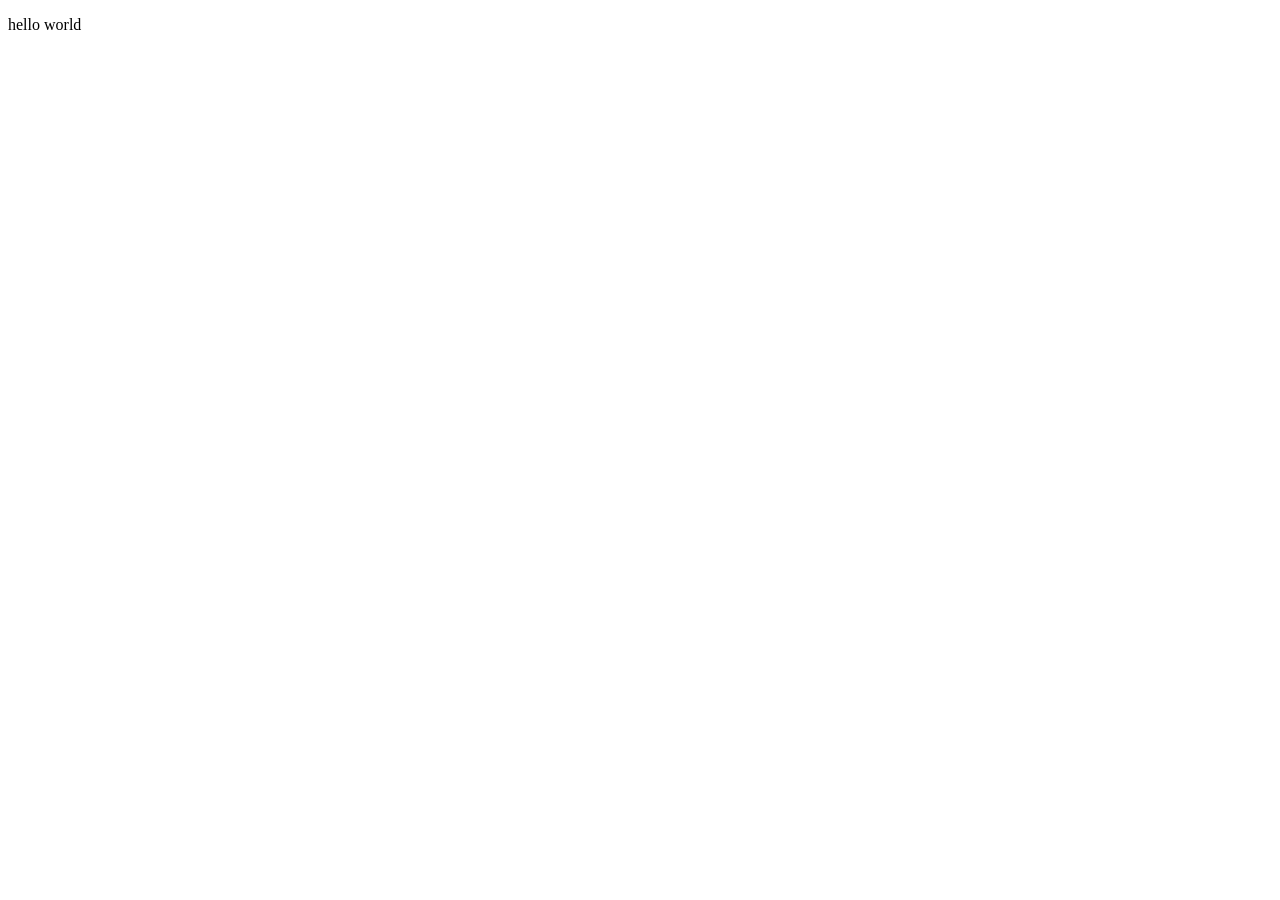
==== Index.html @ 4f3241d0 "new html file" ====
<!DOCTYPE html>
<html lang="en">
<head>
    <meta charset="UTF-8">
    <meta name="viewport" content="width=device-width, initial-scale=1.0">
    <title>hello world</title>
</head>
<body>
    <p>hello world</p>
</body>
</html>
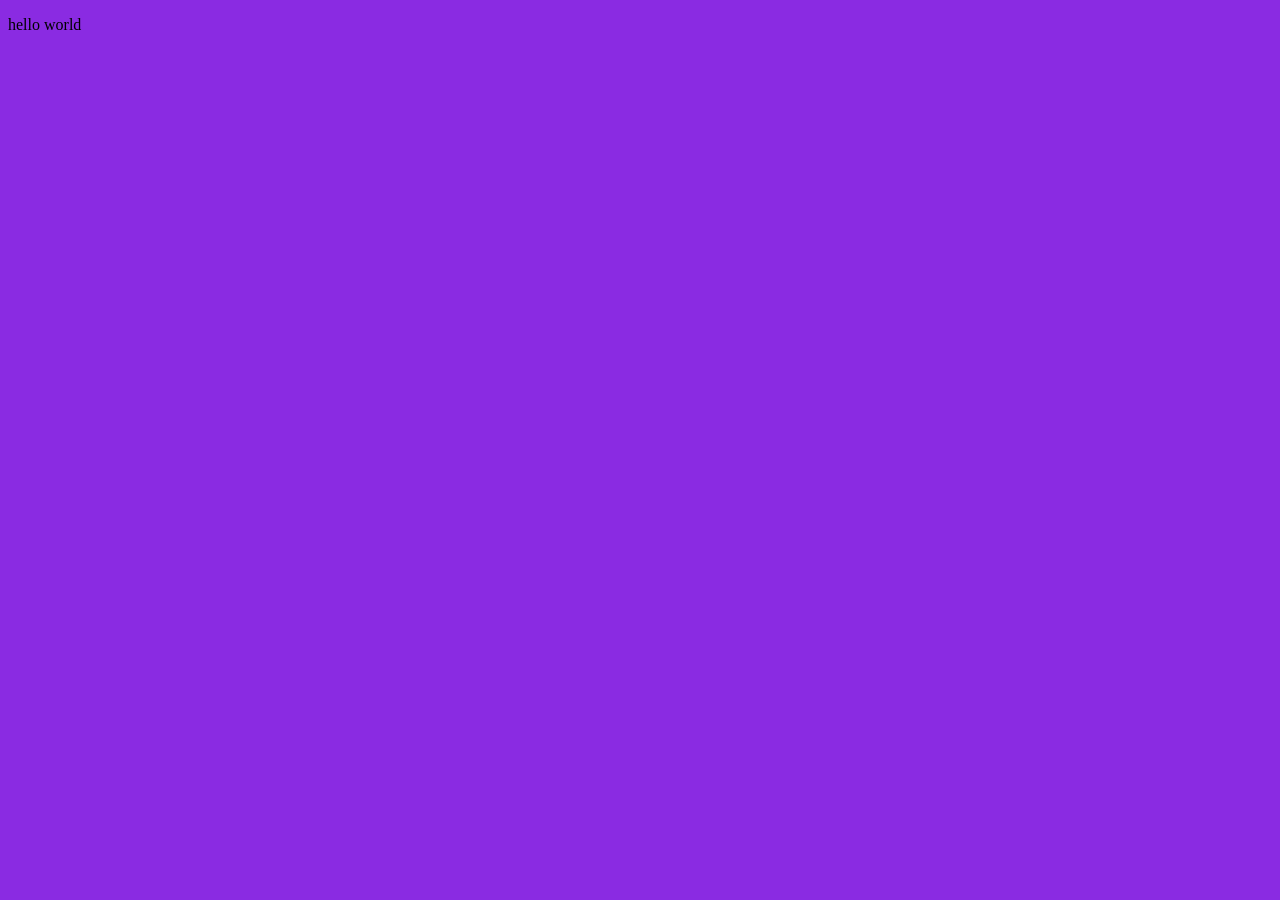
==== commit a161ab4e: "new css file" ====
--- a/Index.html
+++ b/Index.html
@@ -4,6 +4,7 @@
     <meta charset="UTF-8">
     <meta name="viewport" content="width=device-width, initial-scale=1.0">
     <title>hello world</title>
+    <link rel="stylesheet" href="style.css">
 </head>
 <body>
     <p>hello world</p>
--- a/style.css
+++ b/style.css
@@ -0,0 +1,3 @@
+body{
+    background-color: blueviolet;
+}
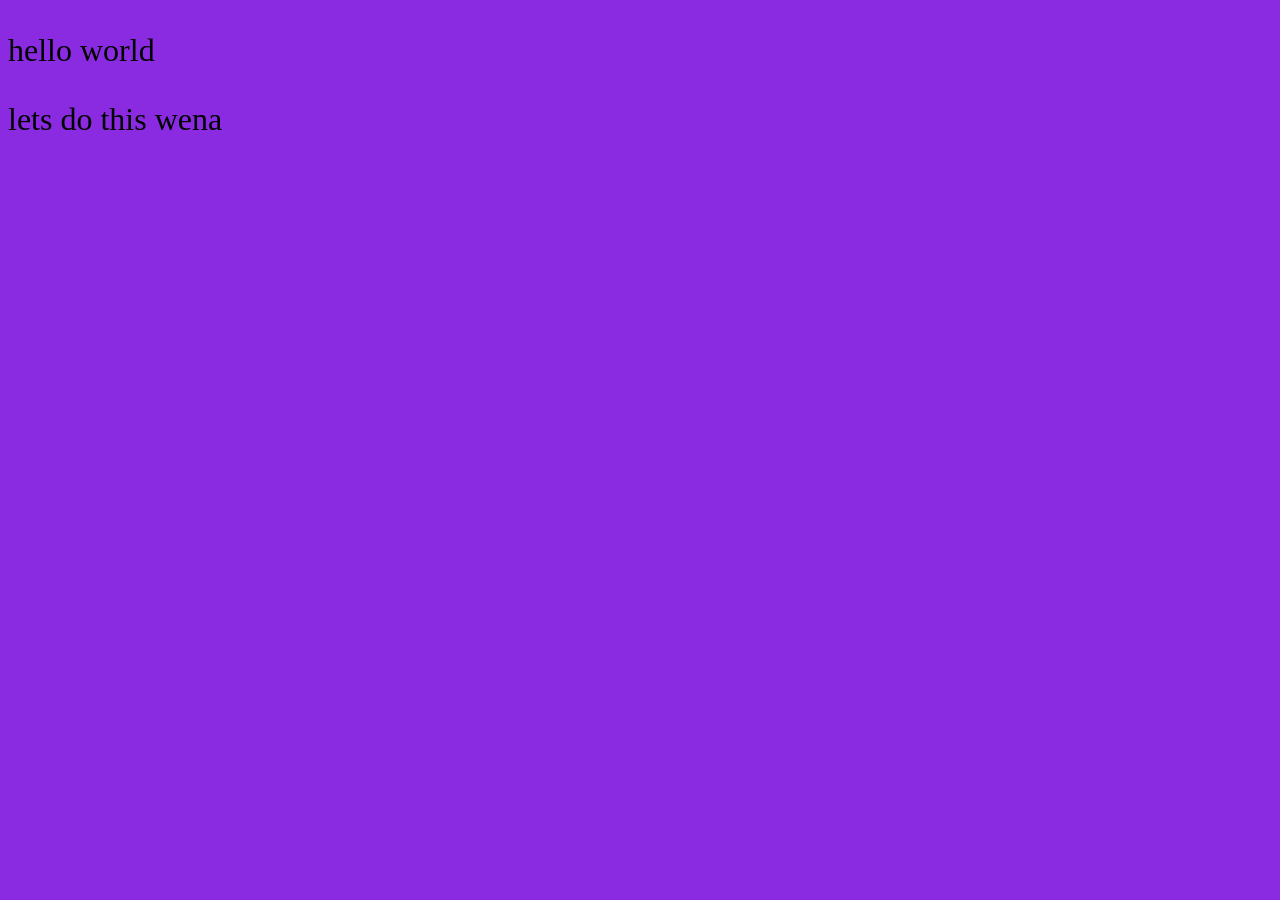
==== commit 08e653b7: "modified html" ====
--- a/Index.html
+++ b/Index.html
@@ -8,5 +8,6 @@
 </head>
 <body>
     <p>hello world</p>
+    <p>lets do this wena</p>
 </body>
 </html>
--- a/style.css
+++ b/style.css
@@ -1,3 +1,4 @@
 body{
     background-color: blueviolet;
+    font-size: 2rem;
 }
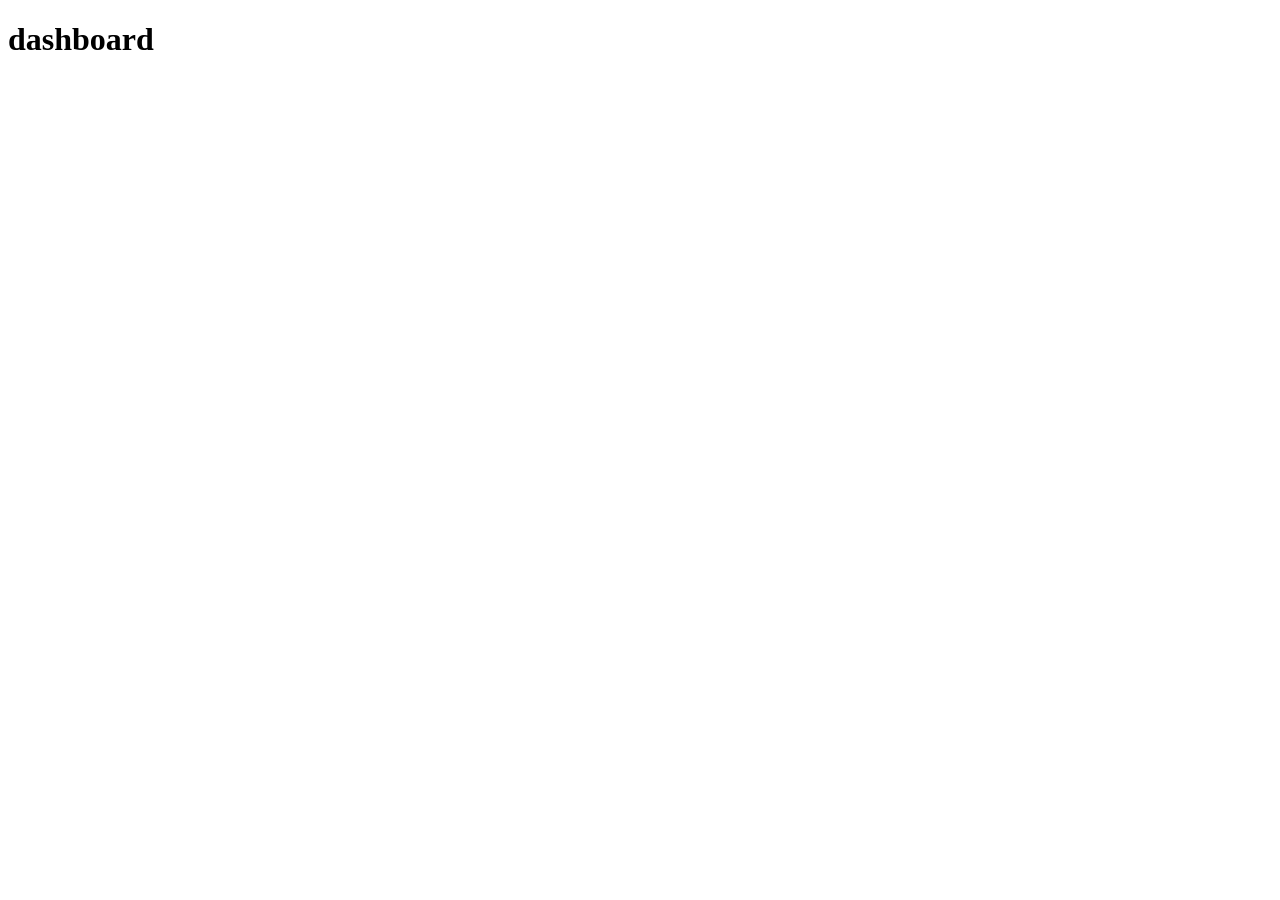
==== commit 294ce099: "added sign in and sign up files" ====
--- a/Index.html
+++ b/Index.html
@@ -3,11 +3,9 @@
 <head>
     <meta charset="UTF-8">
     <meta name="viewport" content="width=device-width, initial-scale=1.0">
-    <title>hello world</title>
-    <link rel="stylesheet" href="style.css">
+    <title>Dashboard</title>
 </head>
 <body>
-    <p>hello world</p>
-    <p>lets do this wena</p>
+    <h1>dashboard</h1>
 </body>
 </html>
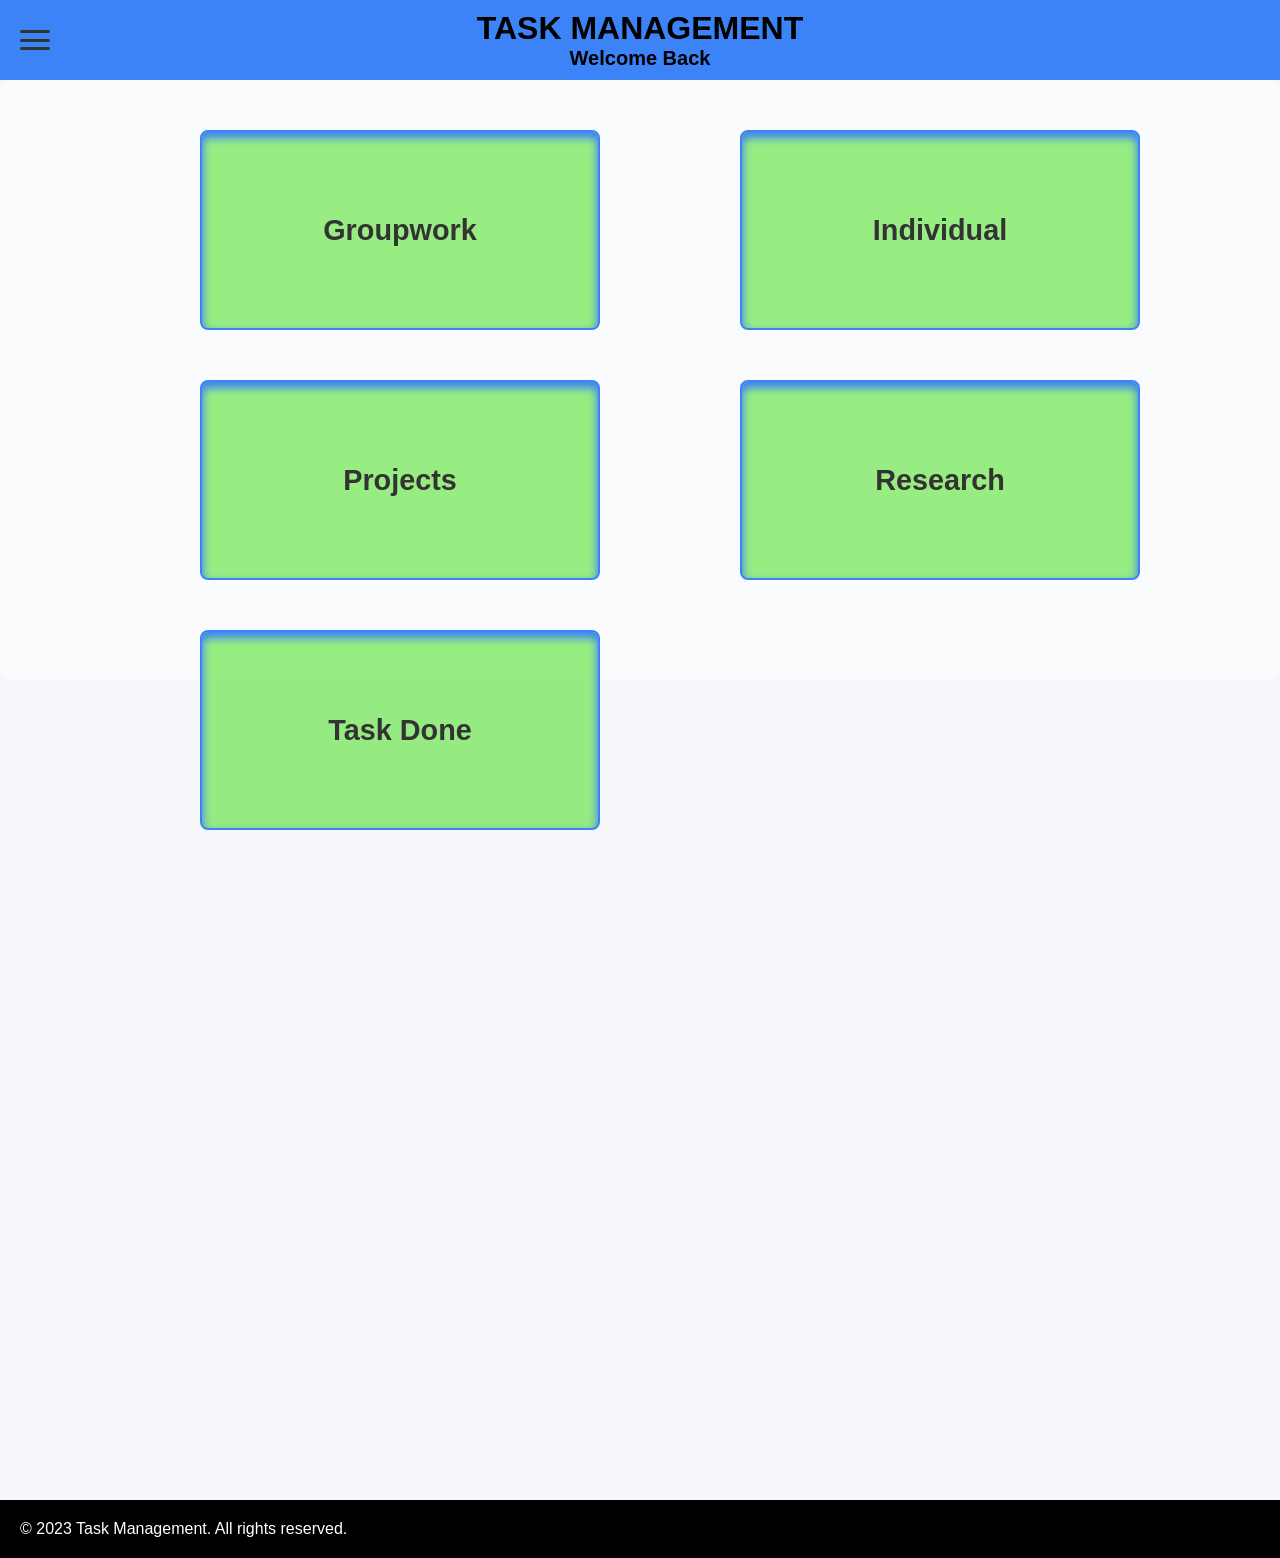
==== commit 823d33de: "did some changes on the html and css" ====
--- a/Index.html
+++ b/Index.html
@@ -4,8 +4,44 @@
     <meta charset="UTF-8">
     <meta name="viewport" content="width=device-width, initial-scale=1.0">
     <title>Dashboard</title>
+    <link rel="stylesheet" href="style.css">
 </head>
 <body>
-    <h1>dashboard</h1>
+    <header>
+    <h1>TASK MANAGEMENT</h1>
+    <p>Welcome Back</p> 
+    </header>
+
+    <div class="menu">
+        <button class="menu-btn" onclick="toggleMenu()">
+             <span></span>
+             <span></span>
+             <span></span>
+        </button>
+        <nav class="sidebar" id="sidebar">
+             <a href="#">Groupwork</a>
+             <a href="#">Individual</a>
+             <a href="#">Projects</a>
+             <a href="#">Research</a>
+             <a href="#">Task Done</a>
+        </nav>
+    </div>
+    <div class="mainbox">
+            <div class="groupbox"><p>Groupwork</p></div>
+            <div class="individualbox"><p>Individual</p></div>
+            <div class="projectsbox"><p>Projects</p></div>
+            <div class="researchbox"><p>Research</p></div>
+            <div class="taskdonebox"><p>Task Done</p></div>
+    </div>
+    <div class="calendar">
+<iframe src="https://calendar.google.com/calendar/embed?src=angelamaina001%40gmail.com&ctz=UTC" style="border: 0" width="800" height="600" frameborder="0" scrolling="no"></iframe>
+    </div>
+    <footer><p>&copy; 2023 Task Management. All rights reserved.</p></footer>
 </body>
+<script>
+    function toggleMenu() {
+  const sidebar = document.getElementById('sidebar');
+  sidebar.classList.toggle('active');
+}
+</script>
 </html>
--- a/style.css
+++ b/style.css
@@ -0,0 +1,178 @@
+ *{
+            margin: 0;
+            padding: 0;
+            box-sizing: border-box;
+        }
+
+body{
+            font-family: 'Segoe UI', Tahoma, Geneva, Verdana, sans-serif;
+            background-color: #F5F7FA;
+            min-height: 100vh;
+            display: grid;
+            grid-template-rows: auto 1fr auto;
+            width: 100%;
+                      
+}
+header{
+            background-color: #3b83f6 ;
+            padding: 10px;
+}
+header h1{
+  text-align: center;
+}
+header p{
+  text-align: center;
+  font-size: 20px;
+  font-weight: 600;
+}
+.menu-btn {
+  display: flex;
+  flex-direction: column;
+  justify-content: space-between;
+  width: 30px;
+  height: 20px;
+  background: transparent;
+  border: none;
+  cursor: pointer;
+  z-index: 100; /* Keeps button above the menu */
+  position: absolute;
+  top: 20px;
+  left: 20px;
+  margin-top: 10px;
+}
+.menu-btn span {
+  width: 100%;
+  height: 3px;
+  background-color: #333;
+  border-radius: 2px;
+}
+.sidebar {
+  position: fixed;
+  top: 0px;
+  left: 0;
+  width: 250px;
+  height: 100vh;
+  background-color: rgb(5, 5, 5 , 0.7);
+  padding-top: 60px;
+  
+  /* Hides the sidebar completely to the left */
+  transform: translateX(-100%); 
+  /* Smooth slide animation */
+  transition: transform 0.3s ease; 
+}
+.sidebar.active {
+  transform: translateX(0); /* Slides the menu into view */
+}
+
+/* Sidebar links */
+.sidebar a {
+  display: block;
+  color: rgb(255, 255, 255);
+  padding: 15px 25px;
+  text-decoration: none;
+}
+.mainbox{
+     display: grid;
+    grid-template-columns: repeat(2, 1fr); 
+    gap: 50px;
+    padding: 50px;
+    padding-left: 200px;
+    background-color:rgb(255, 255, 255 ,0.5);
+    border-radius: 8px;
+    width: 100%;
+    height: 600px;
+    
+}
+.mainbox p{
+  
+
+    font-size: 1.8rem;
+    font-weight: 600;
+    color: #333;
+}
+.groupbox{
+    display: flex;
+    align-items: center;
+    justify-content: center;
+    border: #3b83f6 solid 2px;
+    box-shadow: inset 0px 5px 9px 1px #3B82F6;
+    border-radius: 8px;   
+    background-color: rgb(85, 228, 50 ,0.6);
+    width: 400px;
+    height: 200px;
+  
+}
+.individualbox{
+     display: flex;
+    align-items: center;
+    justify-content: center;
+    border: #3b83f6 solid 2px;
+    box-shadow: inset 0px 5px 9px 1px #3B82F6;
+    border-radius: 8px;
+    padding: 10px;
+    background-color: rgb(85, 228, 50 ,0.6);
+     width: 400px;
+    height: 200px;
+  
+  
+    
+}
+.projectsbox{
+    display: flex;
+    align-items: center;
+    justify-content: center;
+    border: #3b83f6 solid 2px;
+    box-shadow: inset 0px 5px 9px 1px #3B82F6;
+    border-radius: 8px;
+    padding: 10px;
+    background-color: rgb(85, 228, 50 ,0.6);
+     width: 400px;
+    height: 200px;
+  
+  
+    
+}
+.researchbox{
+    display: flex;
+    align-items: center;
+    justify-content: center;
+    border: #3b83f6 solid 2px;
+    box-shadow: inset 0px 5px 9px 1px #3B82F6;
+    border-radius: 8px;
+    padding: 10px;
+    background-color: rgb(85, 228, 50 ,0.6);
+     width: 400px;
+    height: 200px;
+  
+  
+    
+}
+.taskdonebox{
+    display: flex;
+    align-items: center;
+    justify-content: center;
+    border: #3b83f6 solid 2px;
+    box-shadow: inset 0px 5px 9px 1px #3B82F6;
+    border-radius: 8px;
+    padding: 10px;
+    background-color: rgb(85, 228, 50 ,0.6);
+     width: 400px;
+    height: 200px;
+  
+  
+    
+}
+.calendar{
+    display: flex; 
+    justify-content: center;
+    margin-top: 200px;
+    padding: 10px;
+    
+   
+}
+
+footer{
+  padding: 20px;
+  background-color: rgb(0, 0, 0);
+  color: white;
+}
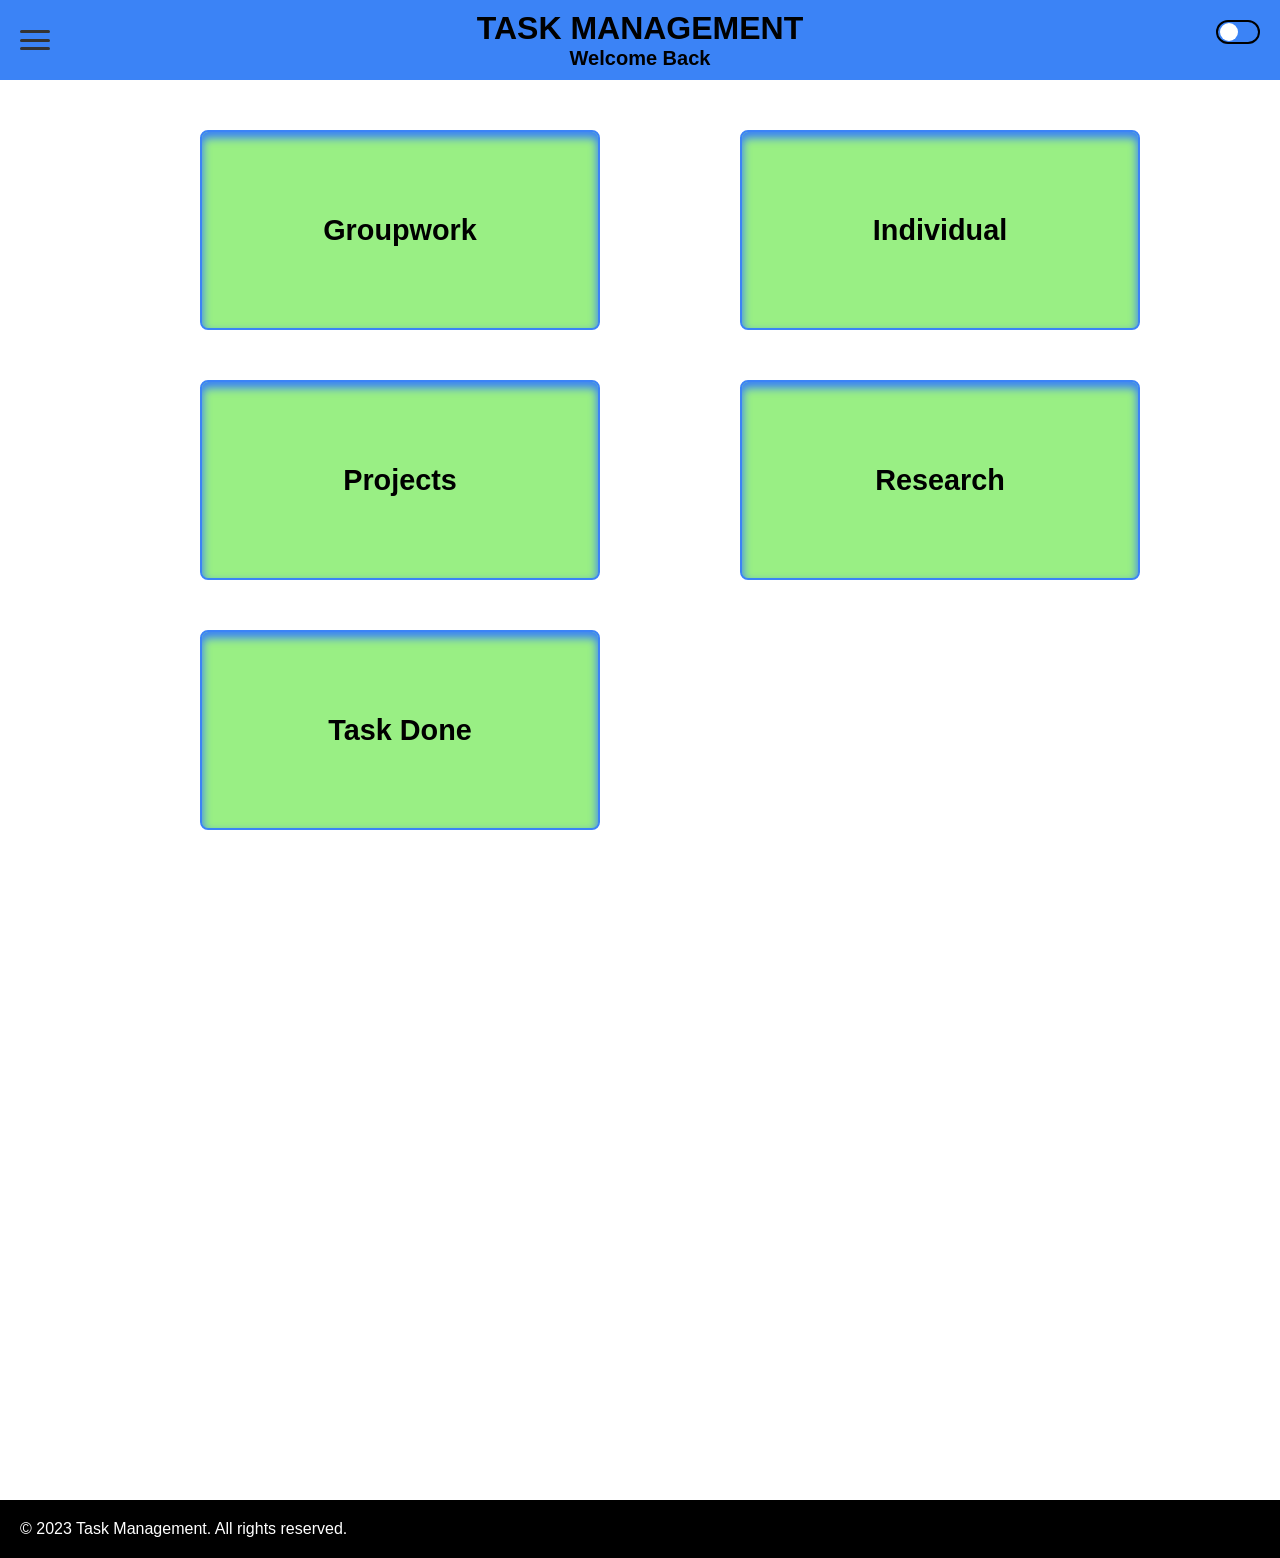
==== commit 6de02829: "added new lines of code" ====
--- a/Index.html
+++ b/Index.html
@@ -8,6 +8,12 @@
 </head>
 <body>
     <header>
+      <!-- Outer track -->
+<div class="myBtn">
+    <!-- Inner moving knob -->
+    <button class="myBtn2" id="toggle-knob" onclick="myFunction()" aria-label="Toggle theme"></button>
+</div>
+
     <h1>TASK MANAGEMENT</h1>
     <p>Welcome Back</p> 
     </header>
@@ -43,5 +49,14 @@
   const sidebar = document.getElementById('sidebar');
   sidebar.classList.toggle('active');
 }
+function myFunction() {
+    // Select the main body element of the page
+    const pageBody = document.body;
+    
+    // .toggle() automatically adds the class if it's missing, 
+    // and removes it if it's already there.
+    pageBody.classList.toggle("dark");
+}
+
 </script>
-</html>+</html
--- a/style.css
+++ b/style.css
@@ -77,7 +77,7 @@
     gap: 50px;
     padding: 50px;
     padding-left: 200px;
-    background-color:rgb(255, 255, 255 ,0.5);
+    /*background-color:rgb(255, 255, 255 ,0.5);*/
     border-radius: 8px;
     width: 100%;
     height: 600px;
@@ -88,7 +88,7 @@
 
     font-size: 1.8rem;
     font-weight: 600;
-    color: #333;
+    /*color: #333;*/
 }
 .groupbox{
     display: flex;
@@ -176,3 +176,67 @@
   background-color: rgb(0, 0, 0);
   color: white;
 }
+/* --- 1. Global Page Styles & Variables --- */
+:root {
+    --bg-page: transparent;
+    --bg-track: transparent;
+    --border-track: black;
+    --bg-knob: white;
+}
+
+/* These variables activate when the 'dark' class is added to the body */
+body.dark {
+    --bg-page: #000000;
+    --bg-track: #000000;
+    --border-track: #ffffff;
+}
+body {
+    background-color: var(--bg-page);
+    transition: background-color 0.3s ease;
+    margin: 0;
+}
+
+/* --- 2. Outer Track --- */
+.myBtn {
+    position: absolute;
+    top: 20px;
+    right: 20px; /* Locks it to the right side safely */
+    width: 44px; /* Slightly wider to accommodate a 20px knob */
+    height: 24px;
+    background: var(--bg-track);
+    border: var(--border-track) solid 2px;
+    border-radius: 12px;
+    display: flex;
+    align-items: center;
+    padding: 2px;
+    box-sizing: border-box;
+    transition: background 0.3s, border-color 0.3s;
+}
+
+/* --- 3. Inner Moving Knob --- */
+.myBtn2 {
+    background: var(--bg-knob);
+    width: 18px;
+    height: 18px;
+    border: none;
+    border-radius: 50%;
+    cursor: pointer;
+    /* Smooth sliding animation instead of changing margins */
+    transition: transform 0.2s ease, background-color 0.3s;
+    transform: translateX(0); 
+}
+
+/* When the body is dark, slide the inner button over to the right side of the track */
+body.dark .myBtn2 {
+    transform: translateX(20px); 
+    background-color:white;
+}
+body.dark.mainbox  {
+    background-color:black;
+    color:white;
+    
+}
+body.dark .mainbox p{
+  color:white;
+  
+}
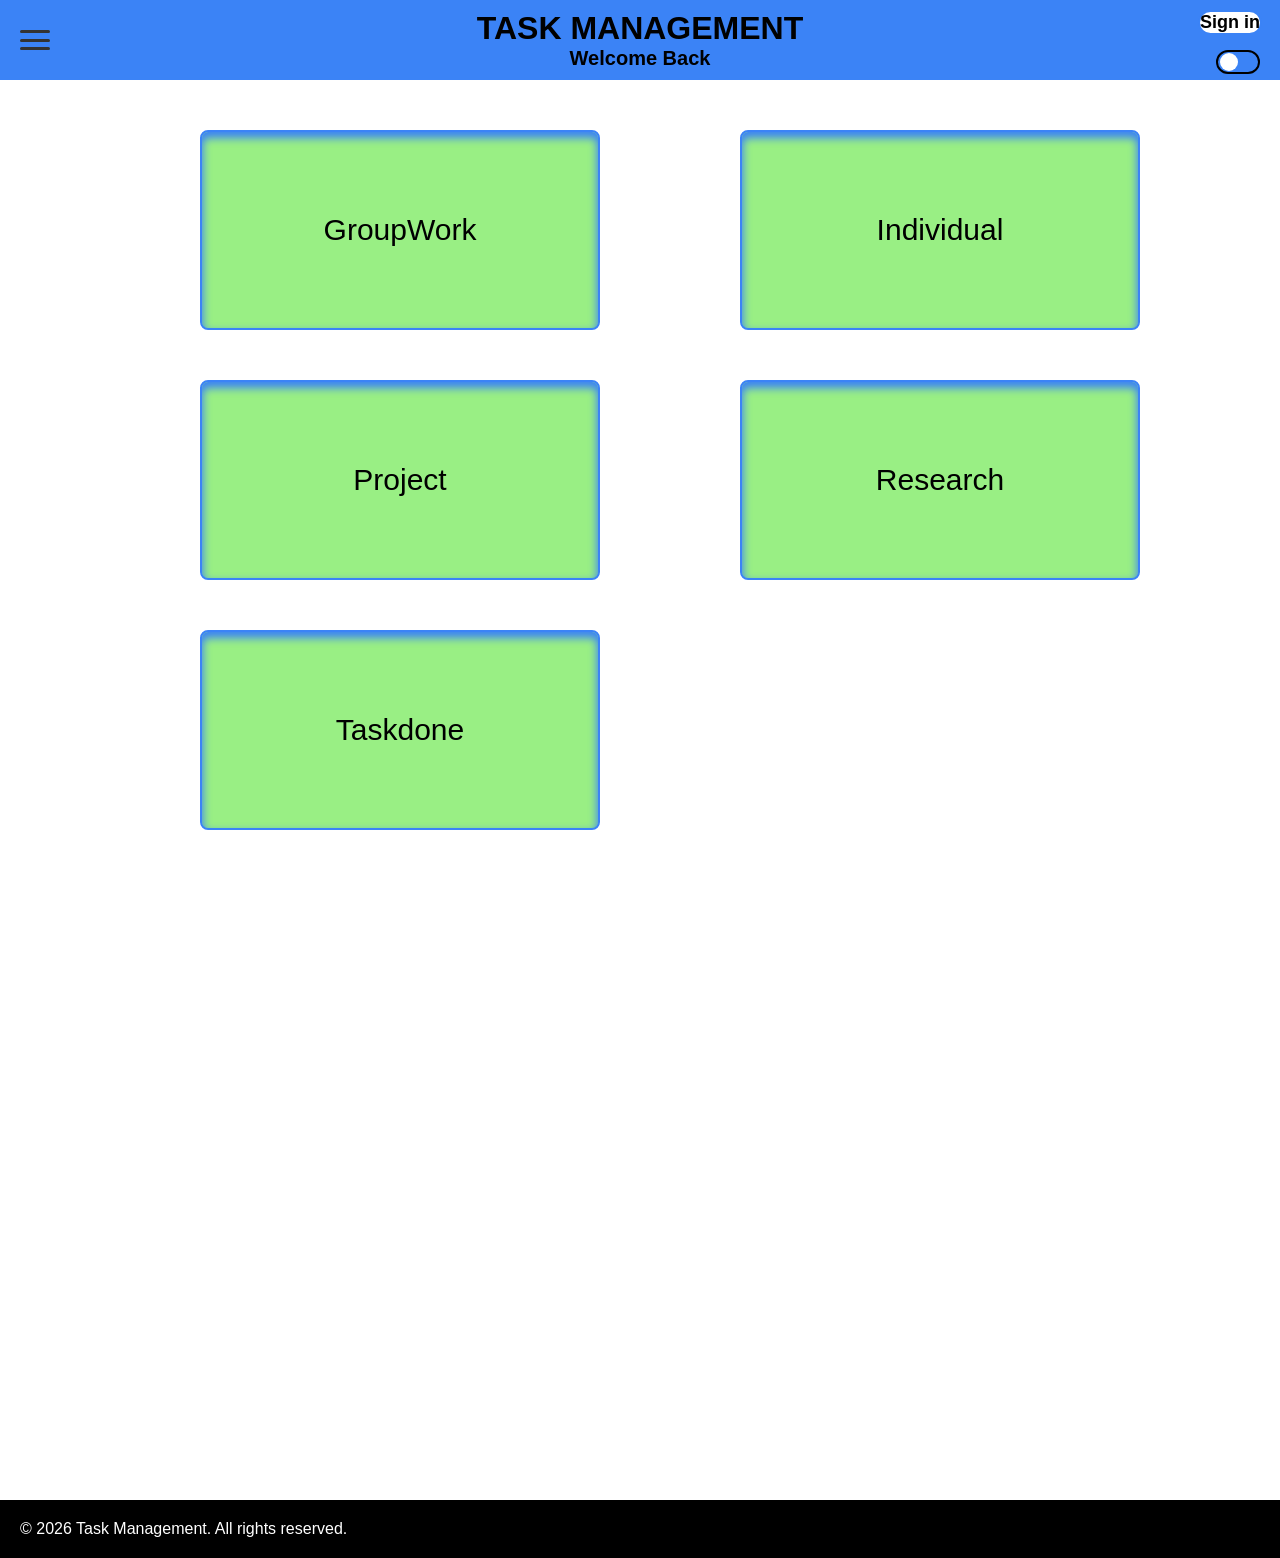
==== commit 0bb0f8c4: "done some changes" ====
--- a/Index.html
+++ b/Index.html
@@ -9,13 +9,15 @@
 <body>
     <header>
       <!-- Outer track -->
-<div class="myBtn">
+<div class="myBtn"id="toggle-knob" onclick="myFunction()" aria-label="Toggle theme">
     <!-- Inner moving knob -->
-    <button class="myBtn2" id="toggle-knob" onclick="myFunction()" aria-label="Toggle theme"></button>
+    <button class="myBtn2" ></button>
 </div>
 
+
+    <button class="signin" ><a href="login.html">Sign in</a></button>
     <h1>TASK MANAGEMENT</h1>
-    <p>Welcome Back</p> 
+    <p >Welcome Back</p> 
     </header>
 
     <div class="menu">
@@ -25,24 +27,24 @@
              <span></span>
         </button>
         <nav class="sidebar" id="sidebar">
-             <a href="#">Groupwork</a>
-             <a href="#">Individual</a>
-             <a href="#">Projects</a>
-             <a href="#">Research</a>
-             <a href="#">Task Done</a>
+             <a href="groupwork.html">Groupwork</a>
+             <a href="individual.html">Individual</a>
+             <a href="project.html">Projects</a>
+             <a href="research.html">Research</a>
+             <a href="taskdone.html">Task Done</a>
         </nav>
     </div>
     <div class="mainbox">
-            <div class="groupbox"><p>Groupwork</p></div>
-            <div class="individualbox"><p>Individual</p></div>
-            <div class="projectsbox"><p>Projects</p></div>
-            <div class="researchbox"><p>Research</p></div>
-            <div class="taskdonebox"><p>Task Done</p></div>
+            <a href="groupwork.html"><div class="groupbox">GroupWork</div></a>
+            <a href="individual.html"><div class="individualbox">Individual</div></a>
+            <a href="project.html"><div class="projectsbox">Project</div></a>
+            <a href="research.html"><div class="researchbox">Research</div></a>
+            <a href="taskdone.html"><div class="taskdonebox">Taskdone</div></a>
     </div>
     <div class="calendar">
 <iframe src="https://calendar.google.com/calendar/embed?src=angelamaina001%40gmail.com&ctz=UTC" style="border: 0" width="800" height="600" frameborder="0" scrolling="no"></iframe>
     </div>
-    <footer><p>&copy; 2023 Task Management. All rights reserved.</p></footer>
+    <footer><p>&copy; 2026 Task Management. All rights reserved.</p></footer>
 </body>
 <script>
     function toggleMenu() {
--- a/style.css
+++ b/style.css
@@ -24,6 +24,28 @@
   text-align: center;
   font-size: 20px;
   font-weight: 600;
+}
+.signin{
+   position: absolute;
+   right: 18px;
+   background-color: rgb(255, 255, 255);
+   border-radius: 30px;
+   border: #3b83f6 2px solid;
+   text-align: center;
+   
+}
+.signin :hover{
+    background-color:rgb(59, 131, 246 , 0.7) ;
+    cursor: pointer;
+    transition: background-color 0.3s ease;
+}
+.signin a{
+    text-decoration: none;
+    font-size: 18px;
+    color: #000000;
+    font-weight: 600;
+    
+   
 }
 .menu-btn {
   display: flex;
@@ -90,6 +112,11 @@
     font-weight: 600;
     /*color: #333;*/
 }
+.mainbox a{
+    text-decoration: none;
+    font-size: 30px;
+    color: #000000;
+}
 .groupbox{
     display: flex;
     align-items: center;
@@ -199,7 +226,7 @@
 /* --- 2. Outer Track --- */
 .myBtn {
     position: absolute;
-    top: 20px;
+    top: 50px;
     right: 20px; /* Locks it to the right side safely */
     width: 44px; /* Slightly wider to accommodate a 20px knob */
     height: 24px;
